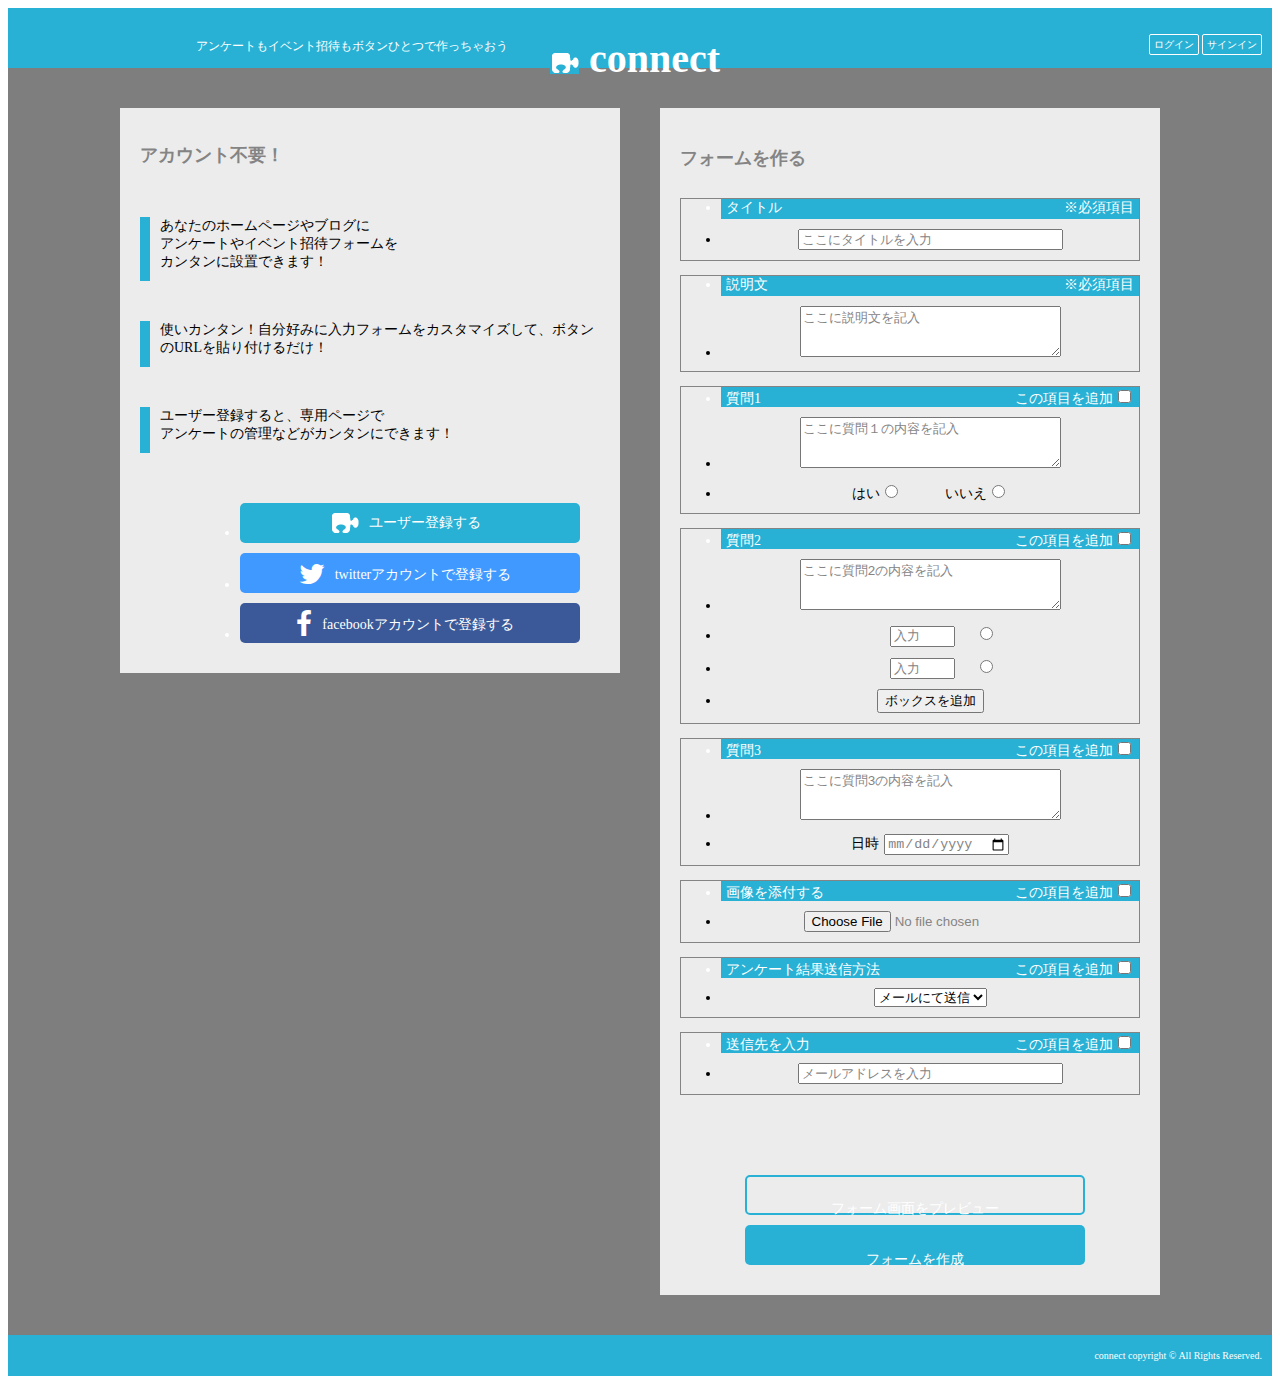
==== connect_site/index.html @ 287816e8 "デザイン" ====
<!DOCTYPE html>
<html lang="ja">
<head>
<meta charset="UTF-8">
<link rel="stylesheet" type="text/css" href="http://yui.yahooapis.com/3.18.1/build/cssreset/cssreset-min.css">
<meta name="viewport" content="width=device-width, initial-scale=1, minimum-scale=1, maximum-scale=1, user-scalable=no">
<!--ビューポートというのは、アクセスしているデバイスの横幅を取得して、pc、タブレット、スマホのそれぞれに対応したcssでレンダリングします。-->
<meta name="format-detection" content="telephone=no">
<!--意図しない番号リンクは設置しない-->
<link rel="stylesheet" href="font-awesome/css/font-awesome.min.css">
<link rel="stylesheet" href="css/style.css" type="text/css">
</script>
<title>つながるボタン connect</title>
</head>
<body>
    <div class="wrap">
        <header>
                <div class="header-inner_1">
                    <p class="lead">アンケートもイベント招待もボタンひとつで作っちゃおう</p>
                </div>
                <div class="header-inner_2">
                    <h1><img src="img/images/button_side_27.png">connect</h1>
                </div>
                <div class="header-inner_3">
                    <p><a href="#" art="ログイン">ログイン</a></p>
                    <p><a href="#" art="サインイン">サインイン</a></p>
                </div>
        </header>
        <div class="clear"></div>
        <div class="area-wrap">
            <section class="left_area">
                <h2>アカウント不要！</h2>
                <p>あなたのホームページやブログに<br>アンケートやイベント招待フォームを<br>カンタンに設置できます！</p>
                <p>使いカンタン！自分好みに入力フォームをカスタマイズして、ボタンのURLを貼り付けるだけ！</p>
                <p>ユーザー登録すると、専用ページで<br>アンケートの管理などがカンタンにできます！</p>
                <ul>
                    <a href="#" style="text-decoration: none;"><li class="user_a" style="background-color:#28B1D5;"><img src="img/images/button_side_27.png"><span>ユーザー登録する</span></li></a>
                    <a href="#" style="text-decoration: none;"><li class="twitter" style="background-color:#4099FF;"><i class="fa fa-twitter fa-2x"></i><span>twitterアカウントで登録する</span></li></a>
                    <a href="#" style="text-decoration: none;"><li class="facebook" style="background-color:#3B5998; "><i class="fa fa-facebook fa-2x"></i><span>facebookアカウントで登録する</span></li></a>
                </ul>
            </section>
            <section class="right_area">
                <h3>フォームを作る</h3>
                <ul>
                    <li class="part_title"><span class="part_left">タイトル</span><span class="part_right">※必須項目</span></li>
                    <li class="parts_view"><input type="text" name="title" size="30" value="ここにタイトルを入力"></li>
                </ul>
                <ul>
                    <li class="part_title"><span class="part_left">説明文</span><span class="part_right">※必須項目</span></li>
                    <li class="parts_view"><textarea name="lead" rows="3" cols="30">ここに説明文を記入</textarea></li>
                </ul>
                <ul>
                    <li class="part_title"><span class="part_left">質問1</span><span class="part_right"><label>この項目を追加<input type=checkbox name="質問1"></label></span></li>
                    <li class="parts_view"><textarea name="q1" rows="3" cols="30">ここに質問１の内容を記入</textarea></li>
                    <li class="parts_btn">
                        <label>はい<input type=radio name="q1"></label>
                        <label>いいえ<input type=radio name="q1"></label>
                    </li>
                </ul>
                <ul>
                    <li class="part_title"><span class="part_left">質問2</span><span class="part_right"><label>この項目を追加<input type=checkbox name="質問2"></label></span></li>
                    <li class="parts_view"><textarea name="q2" rows="3" cols="30">ここに質問2の内容を記入</textarea></li>
                    <li class="parts_btn"><label><input type="text" size="5" name="q2" value="入力"></label><input type="radio" name="q2"></li>
                    <li class="parts_btn"><label><input type="text" size="5" name="q2" value="入力"></label><input type="radio" name="q2"></label></li><li class="parts_btn"><button>ボックスを追加</button></li>
                </ul>
                <ul>
                    <li class="part_title"><span class="part_left">質問3</span><span class="part_right"><label>この項目を追加<input type=checkbox name="質問3"></label></span></li>
                    <li class="parts_view"><textarea name="q3" rows="3" cols="30">ここに質問3の内容を記入</textarea></li>
                    <li class="parts_btn"><label>日時<input type=date name="q3"></label></li>
                </ul>
                <ul>
                    <li class="part_title"><span class="part_left">画像を添付する</span><span class="part_right"><label>この項目を追加<input type=checkbox name="画像添付"></label></span></li>
                    <li class="parts_view"><input type="file" name="file"></li>
                </ul>
                                <ul>
                    <li class="part_title"><span class="part_left">アンケート結果送信方法</span><span class="part_right"><label>この項目を追加<input type=checkbox name="アンケート結果送信方法"></label></span></li>
                    <li class="parts_view">                    <select name="アンケート結果送信方法">
                        <option value="mail">メールにて送信</option>
                        <option value="none">必要なし</option>
                    </select>
                    </li>
                </ul>
                                <ul>
                    <li class="part_title"><span class="part_left">送信先を入力</span><span class="part_right"><label>この項目を追加<input type=checkbox name="メールアドレスを入力"></label></span></li>
                    <li class="parts_view"><input type="email" name="送信先を入力" size="30"value="メールアドレスを入力">

</li>
                </ul>
        <a href="#" alt="#"><div class="preview"><p>フォーム画面をプレビュー</p></div></a>
        <a href="#" alt="#"><div class="makeform"><p>フォームを作成</p></div></a>
        
        
            </section>
        <div class="clear"></div>
        </div>
        <footer>
            <p>connect copyright © All Rights Reserved.</p>
    </footer>
    </div><!--wrap-end-->
</body>
</html>
---- connect_site/css/style.css ----
@charset "UTF-8";
/* Welcome to Compass. Use this file to write IE specific override styles.
 * Import this file using the following HTML or equivalent:
 * <!--[if IE]>
 *   <link href="/stylesheets/ie.css" media="screen, projection" rel="stylesheet" type="text/css" />
 * <![endif]--> */
/* line 38, ../sass/style.scss */
html {
  font-size: 62.5%;
  /*ベース10px*/
}

/* line 41, ../sass/style.scss */
* {
  -webkit-box-sizing: border-box;
  -moz-box-sizing: border-box;
  -o-box-sizing: border-box;
  -ms-box-sizing: border-box;
  box-sizing: border-box;
}

/* line 49, ../sass/style.scss */
.wrap {
  width: 100%;
  background-color: #7e7e7e;
  /*footer*/
}
/* line 52, ../sass/style.scss */
.wrap header {
  color: #ffffff;
  padding: 0px 10px;
  width: 100%;
  height: 60px;
  background-color: #28B1D5;
}
/* line 58, ../sass/style.scss */
.wrap header .header-inner_1 {
  width: 41%;
  height: 60px;
  display: inline-block;
  padding-right: 20px;
  float: left;
}
/* line 62, ../sass/style.scss */
.wrap header .header-inner_1 p {
  margin-top: 30px;
  font-size: 1.2rem;
  text-align: right;
}
/* line 68, ../sass/style.scss */
.wrap header .header-inner_2 {
  width: 18%;
  height: 60px;
  display: inline-block;
  float: left;
}
/* line 71, ../sass/style.scss */
.wrap header .header-inner_2 h1 {
  font-size: 4rem;
  font-weight: bold;
  text-align: center;
}
/* line 75, ../sass/style.scss */
.wrap header .header-inner_2 img {
  position: relative;
  top: 2px;
  left: -10px;
}
/* line 81, ../sass/style.scss */
.wrap header .header-inner_3 {
  width: 41%;
  height: 60px;
  display: inline-block;
  text-align: right;
  float: left;
  padding-top: 30px;
}
/* line 86, ../sass/style.scss */
.wrap header .header-inner_3 p {
  padding: 4px;
  border: 1px #ffffff solid;
  border-radius: 2px;
  display: inline;
}
/* line 91, ../sass/style.scss */
.wrap header .header-inner_3 a {
  text-decoration: none;
  color: #ffffff;
}
/* line 97, ../sass/style.scss */
.wrap .area-wrap {
  font-size: 1.4rem;
  margin: 0 auto;
  width: 1080px;
  padding: 40px 0;
}
/* line 103, ../sass/style.scss */
.wrap .area-wrap .left_area {
  background-color: rgba(255, 255, 255, 0.85);
  width: 500px;
  float: left;
  margin: 0 20px;
  padding: 20px;
}
/* line 105, ../sass/style.scss */
.wrap .area-wrap .left_area h2 {
  font-size: 1.8rem;
  color: #858484;
  padding: 0px 0 10px 0px;
  margin-bottom: 40px;
}
/* line 111, ../sass/style.scss */
.wrap .area-wrap .left_area p {
  border-left: 10px solid #28B1D5;
  padding: 0px 0 10px 10px;
  margin-bottom: 40px;
}
/* line 116, ../sass/style.scss */
.wrap .area-wrap .left_area ul {
  width: 340px;
  margin: 0 auto;
  margin-top: 50px;
}
/* line 121, ../sass/style.scss */
.wrap .area-wrap .left_area li {
  height: 40px;
  color: #ffffff;
  border-radius: 5px;
  margin: 10px 0;
  width: 340px;
  text-align: center;
  padding: 12px 0 0px 0;
}
/* line 129, ../sass/style.scss */
.wrap .area-wrap .left_area li a {
  text-decoration: none;
  color: #ffffff;
}
/* line 133, ../sass/style.scss */
.wrap .area-wrap .left_area li img {
  position: relative;
  top: -3px;
  left: -10px;
}
/* line 138, ../sass/style.scss */
.wrap .area-wrap .left_area li i {
  position: relative;
  top: -5px;
  left: -10px;
}
/* line 142, ../sass/style.scss */
.wrap .area-wrap .left_area li span {
  position: relative;
  top: -10px;
}
/* line 146, ../sass/style.scss */
.wrap .area-wrap .right_area {
  background-color: rgba(255, 255, 255, 0.85);
  width: 500px;
  float: left;
  margin: 0 20px;
  padding: 20px;
}
/* line 148, ../sass/style.scss */
.wrap .area-wrap .right_area h3 {
  font-size: 1.8rem;
  color: #858484;
  padding: 0px 0 10px 0px;
}
/* line 152, ../sass/style.scss */
.wrap .area-wrap .right_area .form_title {
  display: inline-block;
  font-size: 1.2rem;
  width: 50px;
  margin-right: 20px;
}
/* line 158, ../sass/style.scss */
.wrap .area-wrap .right_area textarea {
  color: #858484;
}
/* line 161, ../sass/style.scss */
.wrap .area-wrap .right_area input {
  color: #858484;
}
/* line 164, ../sass/style.scss */
.wrap .area-wrap .right_area li {
  padding-bottom: 10px;
}
/* line 166, ../sass/style.scss */
.wrap .area-wrap .right_area ul {
  border: 1px #858484 solid;
  margin-bottom: 10px;
}
/* line 169, ../sass/style.scss */
.wrap .area-wrap .right_area ul li.part_title {
  padding: 0 5px;
  color: #ffffff;
  height: 20px;
  background-color: #28B1D5;
}
/* line 174, ../sass/style.scss */
.wrap .area-wrap .right_area ul li.part_title .part_left {
  text-align: left;
  width: 50%;
  display: inline-block;
}
/* line 177, ../sass/style.scss */
.wrap .area-wrap .right_area ul li.part_title .part_left_long {
  text-align: left;
  width: 100%;
  display: inline-block;
}
/* line 181, ../sass/style.scss */
.wrap .area-wrap .right_area ul li.part_title .part_right {
  text-align: right;
  width: 50%;
  display: inline-block;
}
/* line 183, ../sass/style.scss */
.wrap .area-wrap .right_area ul li.part_title .part_right input {
  margin-left: 5px;
}
/* line 189, ../sass/style.scss */
.wrap .area-wrap .right_area ul li.parts_view {
  text-align: center;
  padding-top: 10px;
}
/* line 193, ../sass/style.scss */
.wrap .area-wrap .right_area ul li.parts_btn {
  text-align: center;
}
/* line 195, ../sass/style.scss */
.wrap .area-wrap .right_area ul li.parts_btn label {
  padding: 0 20px;
}
/* line 197, ../sass/style.scss */
.wrap .area-wrap .right_area ul li.parts_btn label input {
  margin-left: 5px;
}
/* line 203, ../sass/style.scss */
.wrap .area-wrap .right_area a {
  text-decoration: none;
}
/* line 207, ../sass/style.scss */
.wrap .area-wrap .right_area .preview {
  height: 40px;
  color: #ffffff;
  border-radius: 5px;
  width: 340px;
  text-align: center;
  border: solid 2px #28B1D5;
  margin: 80px 65px 10px 65px;
  padding-top: 9px;
}
/* line 213, ../sass/style.scss */
.wrap .area-wrap .right_area .makeform {
  height: 40px;
  color: #ffffff;
  border-radius: 5px;
  width: 340px;
  text-align: center;
  background-color: #28B1D5;
  margin: 10px 65px;
  padding-top: 12px;
}
/* line 219, ../sass/style.scss */
.wrap .area-wrap .right_area .complete {
  height: 40px;
  color: #ffffff;
  border-radius: 5px;
  width: 340px;
  text-align: center;
  background-color: #28B1D5;
  margin: 80px 65px 10px 65px;
  padding-top: 12px;
}
/* line 227, ../sass/style.scss */
.wrap .clear {
  clear: both;
}
/* line 229, ../sass/style.scss */
.wrap footer {
  color: #ffffff;
  background-color: #28B1D5;
  text-align: right;
  padding: 5px 10px;
}
/* line 235, ../sass/style.scss */
.wrap .connect_btn {
  margin: 0 auto;
  font-size: 1rem;
  color: #ffffff;
  height: 20px;
  width: 80px;
  border-radius: 3px;
  background-color: #28B1D5;
}
/* line 243, ../sass/style.scss */
.wrap .connect_btn img {
  margin: 3px;
}
/* line 245, ../sass/style.scss */
.wrap .connect_btn span {
  position: relative;
  top: -7px;
}

/*wrap---end*/
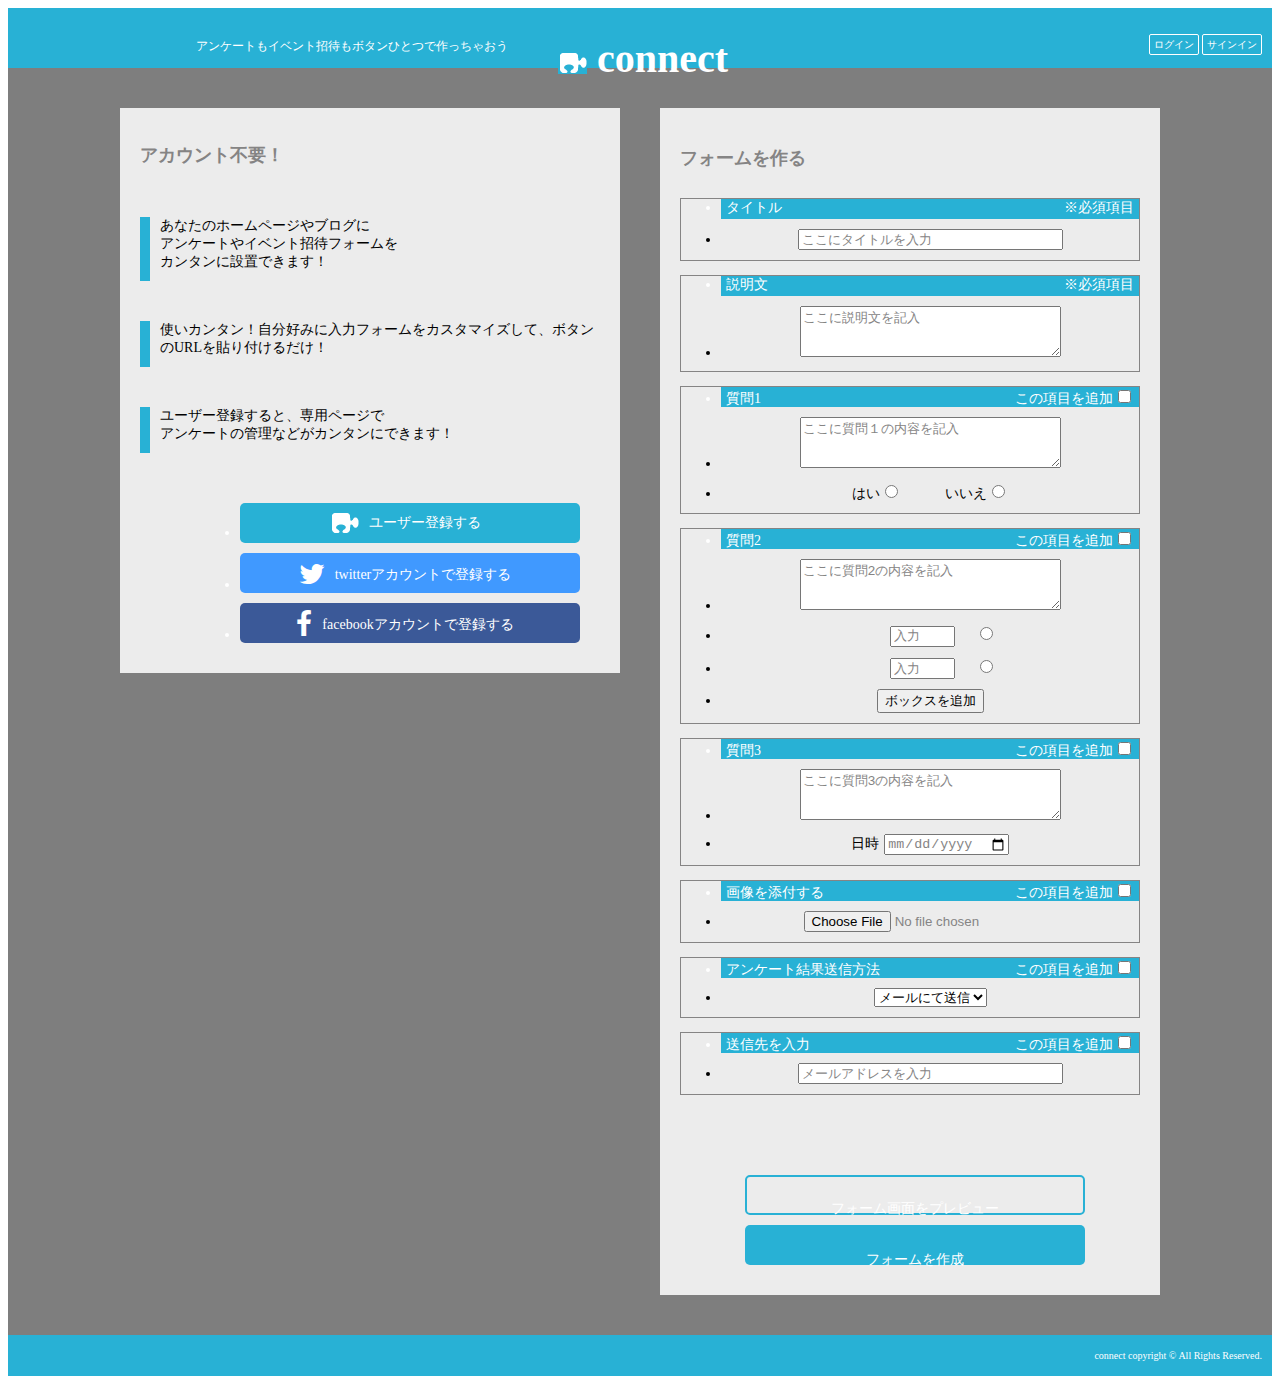
==== commit 75385c61: "編集" ====
--- a/connect_site/index.html
+++ b/connect_site/index.html
@@ -1,101 +1,117 @@
-<!DOCTYPE html>
-<html lang="ja">
-<head>
-<meta charset="UTF-8">
-<link rel="stylesheet" type="text/css" href="http://yui.yahooapis.com/3.18.1/build/cssreset/cssreset-min.css">
-<meta name="viewport" content="width=device-width, initial-scale=1, minimum-scale=1, maximum-scale=1, user-scalable=no">
-<!--ビューポートというのは、アクセスしているデバイスの横幅を取得して、pc、タブレット、スマホのそれぞれに対応したcssでレンダリングします。-->
-<meta name="format-detection" content="telephone=no">
-<!--意図しない番号リンクは設置しない-->
-<link rel="stylesheet" href="font-awesome/css/font-awesome.min.css">
-<link rel="stylesheet" href="css/style.css" type="text/css">
-</script>
-<title>つながるボタン connect</title>
-</head>
-<body>
-    <div class="wrap">
-        <header>
-                <div class="header-inner_1">
-                    <p class="lead">アンケートもイベント招待もボタンひとつで作っちゃおう</p>
-                </div>
-                <div class="header-inner_2">
-                    <h1><img src="img/images/button_side_27.png">connect</h1>
-                </div>
-                <div class="header-inner_3">
-                    <p><a href="#" art="ログイン">ログイン</a></p>
-                    <p><a href="#" art="サインイン">サインイン</a></p>
-                </div>
-        </header>
-        <div class="clear"></div>
-        <div class="area-wrap">
-            <section class="left_area">
-                <h2>アカウント不要！</h2>
-                <p>あなたのホームページやブログに<br>アンケートやイベント招待フォームを<br>カンタンに設置できます！</p>
-                <p>使いカンタン！自分好みに入力フォームをカスタマイズして、ボタンのURLを貼り付けるだけ！</p>
-                <p>ユーザー登録すると、専用ページで<br>アンケートの管理などがカンタンにできます！</p>
-                <ul>
-                    <a href="#" style="text-decoration: none;"><li class="user_a" style="background-color:#28B1D5;"><img src="img/images/button_side_27.png"><span>ユーザー登録する</span></li></a>
-                    <a href="#" style="text-decoration: none;"><li class="twitter" style="background-color:#4099FF;"><i class="fa fa-twitter fa-2x"></i><span>twitterアカウントで登録する</span></li></a>
-                    <a href="#" style="text-decoration: none;"><li class="facebook" style="background-color:#3B5998; "><i class="fa fa-facebook fa-2x"></i><span>facebookアカウントで登録する</span></li></a>
-                </ul>
-            </section>
-            <section class="right_area">
-                <h3>フォームを作る</h3>
-                <ul>
-                    <li class="part_title"><span class="part_left">タイトル</span><span class="part_right">※必須項目</span></li>
-                    <li class="parts_view"><input type="text" name="title" size="30" value="ここにタイトルを入力"></li>
-                </ul>
-                <ul>
-                    <li class="part_title"><span class="part_left">説明文</span><span class="part_right">※必須項目</span></li>
-                    <li class="parts_view"><textarea name="lead" rows="3" cols="30">ここに説明文を記入</textarea></li>
-                </ul>
-                <ul>
-                    <li class="part_title"><span class="part_left">質問1</span><span class="part_right"><label>この項目を追加<input type=checkbox name="質問1"></label></span></li>
-                    <li class="parts_view"><textarea name="q1" rows="3" cols="30">ここに質問１の内容を記入</textarea></li>
-                    <li class="parts_btn">
-                        <label>はい<input type=radio name="q1"></label>
-                        <label>いいえ<input type=radio name="q1"></label>
-                    </li>
-                </ul>
-                <ul>
-                    <li class="part_title"><span class="part_left">質問2</span><span class="part_right"><label>この項目を追加<input type=checkbox name="質問2"></label></span></li>
-                    <li class="parts_view"><textarea name="q2" rows="3" cols="30">ここに質問2の内容を記入</textarea></li>
-                    <li class="parts_btn"><label><input type="text" size="5" name="q2" value="入力"></label><input type="radio" name="q2"></li>
-                    <li class="parts_btn"><label><input type="text" size="5" name="q2" value="入力"></label><input type="radio" name="q2"></label></li><li class="parts_btn"><button>ボックスを追加</button></li>
-                </ul>
-                <ul>
-                    <li class="part_title"><span class="part_left">質問3</span><span class="part_right"><label>この項目を追加<input type=checkbox name="質問3"></label></span></li>
-                    <li class="parts_view"><textarea name="q3" rows="3" cols="30">ここに質問3の内容を記入</textarea></li>
-                    <li class="parts_btn"><label>日時<input type=date name="q3"></label></li>
-                </ul>
-                <ul>
-                    <li class="part_title"><span class="part_left">画像を添付する</span><span class="part_right"><label>この項目を追加<input type=checkbox name="画像添付"></label></span></li>
-                    <li class="parts_view"><input type="file" name="file"></li>
-                </ul>
-                                <ul>
-                    <li class="part_title"><span class="part_left">アンケート結果送信方法</span><span class="part_right"><label>この項目を追加<input type=checkbox name="アンケート結果送信方法"></label></span></li>
-                    <li class="parts_view">                    <select name="アンケート結果送信方法">
-                        <option value="mail">メールにて送信</option>
-                        <option value="none">必要なし</option>
-                    </select>
-                    </li>
-                </ul>
-                                <ul>
-                    <li class="part_title"><span class="part_left">送信先を入力</span><span class="part_right"><label>この項目を追加<input type=checkbox name="メールアドレスを入力"></label></span></li>
-                    <li class="parts_view"><input type="email" name="送信先を入力" size="30"value="メールアドレスを入力">
-
-</li>
-                </ul>
-        <a href="#" alt="#"><div class="preview"><p>フォーム画面をプレビュー</p></div></a>
-        <a href="#" alt="#"><div class="makeform"><p>フォームを作成</p></div></a>
-        
-        
-            </section>
-        <div class="clear"></div>
-        </div>
-        <footer>
-            <p>connect copyright © All Rights Reserved.</p>
-    </footer>
-    </div><!--wrap-end-->
-</body>
-</html>+<!DOCTYPE html>
+<html lang="ja">
+<head>
+<meta charset="UTF-8">
+<link rel="stylesheet" type="text/css" href="http://yui.yahooapis.com/3.18.1/build/cssreset/cssreset-min.css">
+<meta name="viewport" content="width=device-width, initial-scale=1, minimum-scale=1, maximum-scale=1, user-scalable=no">
+<!--ビューポートというのは、アクセスしているデバイスの横幅を取得して、pc、タブレット、スマホのそれぞれに対応したcssでレンダリングします。-->
+<meta name="format-detection" content="telephone=no">
+<!--意図しない番号リンクは設置しない-->
+<link rel="stylesheet" href="font-awesome/css/font-awesome.min.css">
+<link rel="stylesheet" href="css/style.css" type="text/css">
+<script src="script.js"></script>
+<title>つながるボタン connect</title>
+</head>
+<body>
+    <div class="wrap">
+        <header>
+                <div class="headerwrapper">
+                      <div class="header-inner_1">
+                          <p class="lead">アンケートもイベント招待もボタンひとつで作っちゃおう</p>
+                      </div>
+                      <div class="header-inner_2">
+                          <h1><img src="img/images/button_side_27.png">connect</h1>
+                      </div>
+                      <div class="header-inner_3">
+                          <p><a href="#" art="ログイン">ログイン</a></p>
+                          <p><a href="#" art="サインイン">サインイン</a></p>
+                      </div>
+                </div>
+        </header>
+        <div class="clear"></div>
+        <div class="area-wrap">
+          <div class="contentwrap">
+            <section class="left_area">
+                <h2>アカウント不要！</h2>
+                <p>あなたのホームページやブログに<br>アンケートやイベント招待フォームを<br>カンタンに設置できます！</p>
+                <p>使いカンタン！自分好みに入力フォームをカスタマイズして、ボタンのURLを貼り付けるだけ！</p>
+                <p>ユーザー登録すると、専用ページで<br>アンケートの管理などがカンタンにできます！</p>
+                <ul>
+                    <a href="#" style="text-decoration: none;"><li class="user_a" style="background-color:#28B1D5;"><img src="img/images/button_side_27.png"><span>ユーザー登録する</span></li></a>
+                    <a href="#" style="text-decoration: none;"><li class="twitter" style="background-color:#4099FF;"><i class="fa fa-twitter fa-2x"></i><span>twitterアカウントで登録する</span></li></a>
+                    <a href="#" style="text-decoration: none;"><li class="facebook" style="background-color:#3B5998; "><i class="fa fa-facebook fa-2x"></i><span>facebookアカウントで登録する</span></li></a>
+                </ul>
+            </section>
+            <section class="right_area">
+                <h3>フォームを作る</h3>
+                <ul>
+                    <li class="part_title"><span class="part_left">タイトル</span><span class="part_right">※必須項目</span></li>
+                    <li class="parts_view"><input type="text" name="title" size="30" value="ここにタイトルを入力"></li>
+                </ul>
+                <ul>
+                    <li class="part_title"><span class="part_left">説明文</span><span class="part_right">※必須項目</span></li>
+                    <li class="parts_view"><textarea name="lead" rows="3" cols="30">ここに説明文を記入</textarea></li>
+                </ul>
+                <ul>
+                    <li class="part_title"><span class="part_left">質問1</span><span class="part_right"><label>この項目を追加<input type=checkbox name="質問1"></label></span></li>
+                    <li class="parts_view"><textarea name="q1" rows="3" cols="30">ここに質問１の内容を記入</textarea></li>
+                    <li class="parts_btn">
+                        <label>はい<input type=radio name="q1"></label>
+                        <label>いいえ<input type=radio name="q1"></label>
+                    </li>
+                </ul>
+                <ul>
+                    <li class="part_title"><span class="part_left">質問2</span><span class="part_right"><label>この項目を追加<input type=checkbox name="質問2"></label></span></li>
+                    <li class="parts_view"><textarea name="q2" rows="3" cols="30">ここに質問2の内容を記入</textarea></li>
+                    <li class="parts_btn"><label><input type="text" size="5" name="q2" value="入力"></label><input type="radio" name="q2"></li>
+                    <li class="parts_btn"><label><input type="text" size="5" name="q2" value="入力"></label><input type="radio" name="q2"></label></li><li class="parts_btn"><button>ボックスを追加</button></li>
+                </ul>
+                <ul>
+                    <li class="part_title"><span class="part_left">質問3</span><span class="part_right"><label>この項目を追加<input type=checkbox name="質問3"></label></span></li>
+                    <li class="parts_view"><textarea name="q3" rows="3" cols="30">ここに質問3の内容を記入</textarea></li>
+                    <li class="parts_btn"><label>日時<input type=date name="q3"></label></li>
+                </ul>
+                <ul>
+                    <li class="part_title"><span class="part_left">画像を添付する</span><span class="part_right"><label>この項目を追加<input type=checkbox name="画像添付"></label></span></li>
+                    <li class="parts_view"><input type="file" name="file"></li>
+                </ul>
+                                <ul>
+                    <li class="part_title"><span class="part_left">アンケート結果送信方法</span><span class="part_right"><label>この項目を追加<input type=checkbox name="アンケート結果送信方法"></label></span></li>
+                    <li class="parts_view">                    <select name="アンケート結果送信方法">
+                        <option value="mail">メールにて送信</option>
+                        <option value="none">必要なし</option>
+                    </select>
+                    </li>
+                </ul>
+                                <ul>
+                    <li class="part_title"><span class="part_left">送信先を入力</span><span class="part_right"><label>この項目を追加<input type=checkbox name="メールアドレスを入力"></label></span></li>
+                    <li class="parts_view"><input type="email" name="送信先を入力" size="30"value="メールアドレスを入力">
+
+</li>
+                </ul>
+        <a href="#" alt="#"><div class="preview"><p>フォーム画面をプレビュー</p></div></a>
+        <a href="#" alt="#" class="form"><div class="makeform"><p>フォームを作成</p></div></a>
+
+
+            </section>
+            <section class="result_area">
+                <h2>フォームが完成しました！</h2>
+                <p>あなたのホームページやブログに<br>アンケートやイベント招待フォームを<br>カンタンに設置できます！</p>
+                <p>使いカンタン！自分好みに入力フォームをカスタマイズして、ボタンのURLを貼り付けるだけ！</p>
+                <p>ユーザー登録すると、専用ページで<br>アンケートの管理などがカンタンにできます！</p>
+                <ul>
+                    <a href="#" style="text-decoration: none;"><li class="user_a" style="background-color:#28B1D5;"><img src="img/images/button_side_27.png"><span>ユーザー登録する</span></li></a>
+                    <a href="#" style="text-decoration: none;"><li class="twitter" style="background-color:#4099FF;"><i class="fa fa-twitter fa-2x"></i><span>twitterアカウントで登録する</span></li></a>
+                    <a href="#" style="text-decoration: none;"><li class="facebook" style="background-color:#3B5998; "><i class="fa fa-facebook fa-2x"></i><span>facebookアカウントで登録する</span></li></a>
+                </ul>
+            </section>
+            <div class="clear"></div>
+          </div>
+
+        </div>
+        <footer>
+            <p>connect copyright © All Rights Reserved.</p>
+    </footer>
+    </div><!--wrap-end-->
+</body>
+</html>
--- a/connect_site/css/style.css
+++ b/connect_site/css/style.css
@@ -33,6 +33,10 @@
   height: 60px;
   background-color: #28B1D5;
 }
+
+header .headerwrapper {
+  min-width: 1080px;
+}
 /* line 58, ../sass/style.scss */
 .wrap header .header-inner_1 {
   width: 41%;
@@ -59,6 +63,7 @@
   font-size: 4rem;
   font-weight: bold;
   text-align: center;
+  width:240px;
 }
 /* line 75, ../sass/style.scss */
 .wrap header .header-inner_2 img {
@@ -93,7 +98,9 @@
   margin: 0 auto;
   width: 1080px;
   padding: 40px 0;
-}
+  overflow-x: hidden;
+}
+
 /* line 103, ../sass/style.scss */
 .wrap .area-wrap .left_area {
   background-color: rgba(255, 255, 255, 0.85);
@@ -306,3 +313,15 @@
 }
 
 /*wrap---end*/
+
+.wrap .area-wrap .result_area {
+  background-color: rgba(255, 255, 255, 0.85);
+  width: 500px;
+  float: left;
+  margin: 0 20px;
+  padding: 20px;
+}
+.wrap .area-wrap .contentwrap {
+  width: 1620px;
+  overflow-x:hidden;
+}
